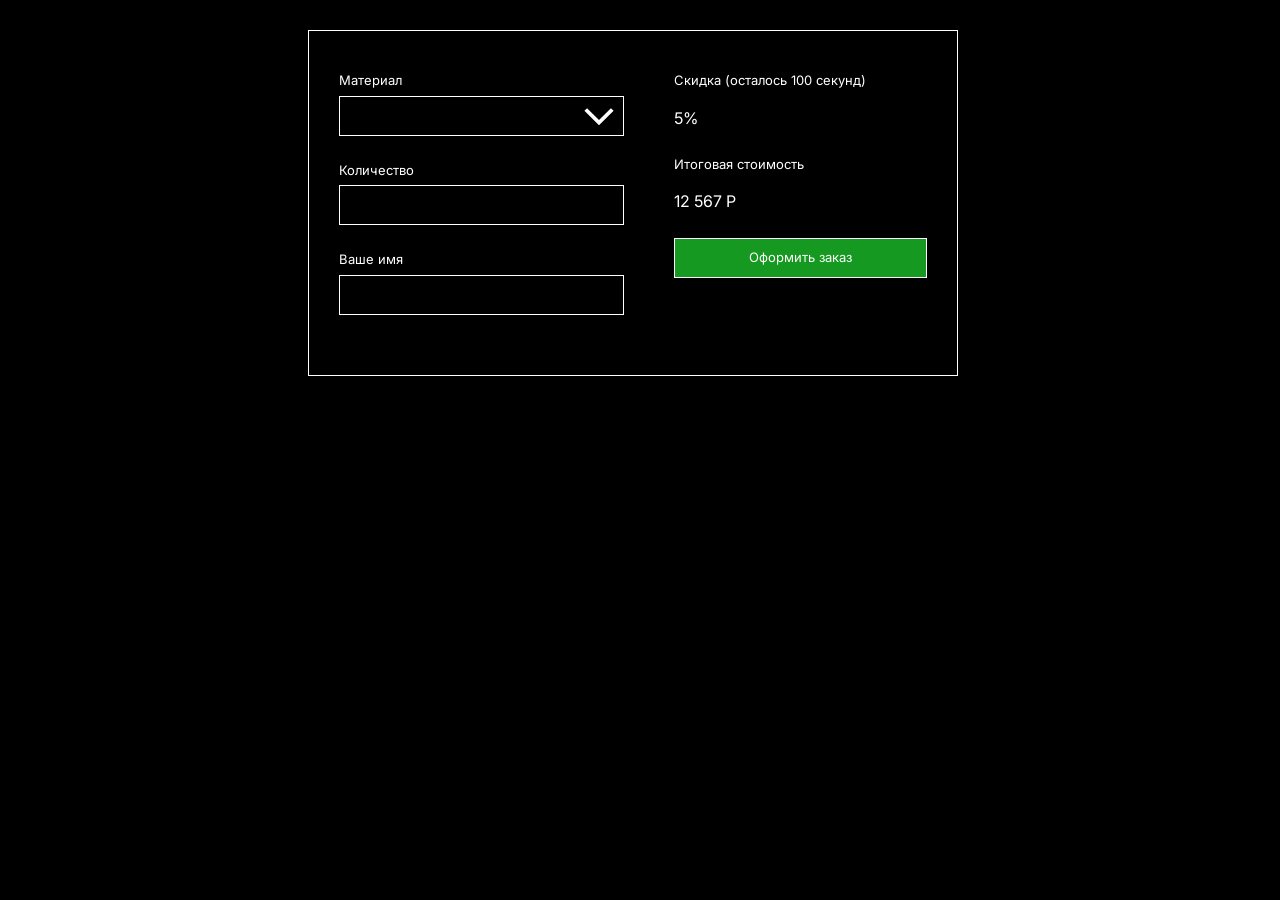
==== index.html @ 0da808e6 "chore: Избавилась от папки src, внезапно осознав, что она совершенно ни к чему" ====
<!DOCTYPE html>
<html lang="en">

<head>
	<meta charset="UTF-8">
	<meta name="viewport" content="width=device-width, initial-scale=1.0">
	<title>Калькулятор услугов</title>
	<link rel="stylesheet" href="/styles/index.css">
	<script type="module" src="/js/index.js"></script>
</head>

<body>
	<div class="calc">
		<form class="calc__form" id="order">
			<div class="calc__field">
				<label class="calc__label" for="material">Материал</label>
				<div class="calc__select-wrapper">
					<select class="calc__select form-element" name="materal" id="material" required></select>
				</div>
			</div>
			<div class="calc__field">
				<label class="calc__label" for="quantity">Количество</label>
				<input class="calc__input form-element" type="text" id="quantity" required>
			</div>
			<div class="calc__field">
				<label class="calc__label" for="name">Ваше имя</label>
				<input class="calc__input form-element" type="text" id="name" required>
			</div>
		</form>


		<div class="calc__totals">
			<div class="calc__discount summary">
				<span class="summary__label">Скидка (осталось 100 секунд)</span>
				<span class="summary__value">5%</span>
			</div>

			<div class="calc__summary summary">
				<span class="summary__label">Итоговая стоимость</span>
				<span class="summary__value">12 567 Р</span>
			</div>

			<button class="calc__button form-element form-element--green" type='button' form="order">Оформить
				заказ</button>
		</div>
	</div>
</body>

</html>
---- styles/index.css ----
@import 'normalize.css';
@import 'fonts.css';
@import 'globals.css';
@import 'variables.css';

@import './components/calc.css';
@import './components/form-element.css';
@import './components/summary.css';
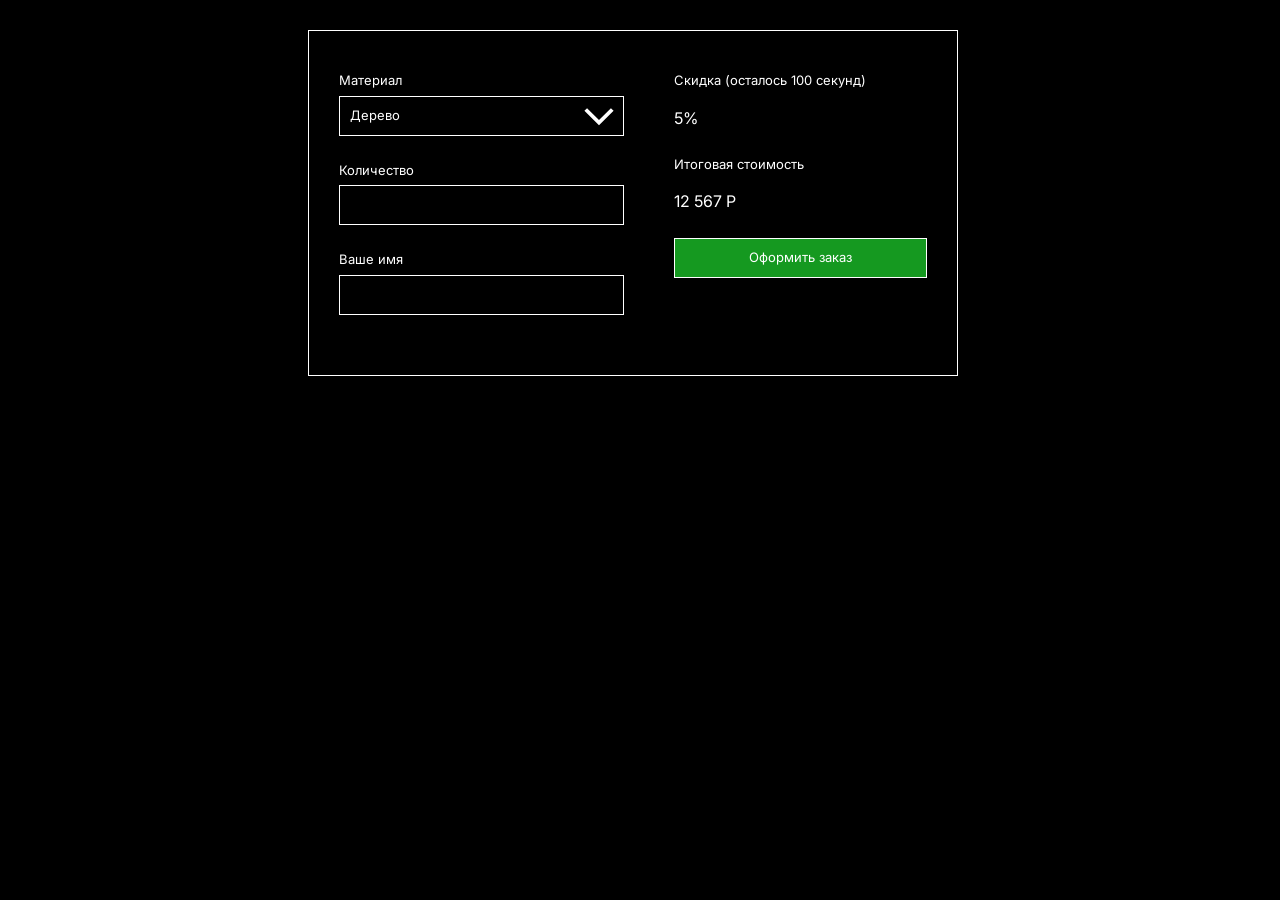
==== commit fb6feb48: "feat: Добавит элемент overlay и логику появления и скрытия" ====
--- a/index.html
+++ b/index.html
@@ -10,12 +10,16 @@
 </head>
 
 <body>
-	<div class="calc">
+	<div class="calc" data-js-calc>
+		<div class="calc__overlay overlay overlay--hidden" data-js-overlay>
+			<span class="overlay__text" data-js-overlay-text>Загрузка...</span>
+		</div>
+
 		<form class="calc__form" id="order">
 			<div class="calc__field">
 				<label class="calc__label" for="material">Материал</label>
-				<div class="calc__select-wrapper">
-					<select class="calc__select form-element" name="materal" id="material" required></select>
+				<div class="calc__select-wrapper" data-js-select-wrapper>
+					<select class="calc__select form-element" name="materal" id="material" required data-js-select></select>
 				</div>
 			</div>
 			<div class="calc__field">
@@ -27,7 +31,6 @@
 				<input class="calc__input form-element" type="text" id="name" required>
 			</div>
 		</form>
-
 
 		<div class="calc__totals">
 			<div class="calc__discount summary">
--- a/styles/index.css
+++ b/styles/index.css
@@ -5,4 +5,5 @@
 
 @import './components/calc.css';
 @import './components/form-element.css';
-@import './components/summary.css';+@import './components/summary.css';
+@import './components/overlay.css';
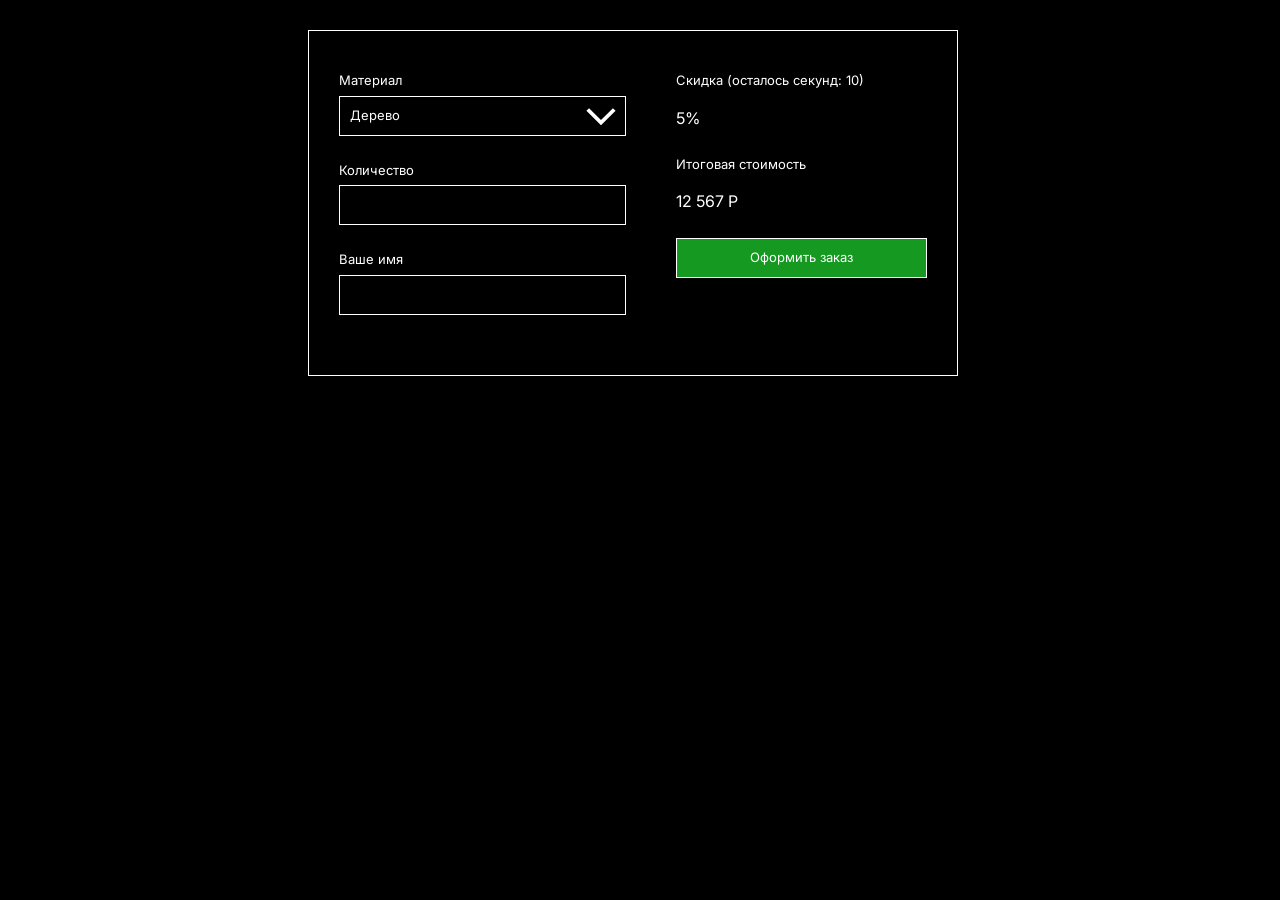
==== commit 96537d06: "feat: Добавит таймер для скидки" ====
--- a/index.html
+++ b/index.html
@@ -5,6 +5,9 @@
 	<meta charset="UTF-8">
 	<meta name="viewport" content="width=device-width, initial-scale=1.0">
 	<title>Калькулятор услугов</title>
+	<link rel="preconnect" href="https://fonts.googleapis.com">
+	<link rel="preconnect" href="https://fonts.gstatic.com" crossorigin>
+	<link href="https://fonts.googleapis.com/css2?family=Inter:opsz@14..32&display=swap" rel="stylesheet">
 	<link rel="stylesheet" href="/styles/index.css">
 	<script type="module" src="/js/index.js"></script>
 </head>
@@ -34,8 +37,8 @@
 
 		<div class="calc__totals">
 			<div class="calc__discount summary">
-				<span class="summary__label">Скидка (осталось 100 секунд)</span>
-				<span class="summary__value">5%</span>
+				<span class="summary__label">Скидка (осталось секунд: <span data-js-timer></span>)</span>
+				<span class="summary__value"><span data-js-discount></span>%</span>
 			</div>
 
 			<div class="calc__summary summary">
--- a/styles/index.css
+++ b/styles/index.css
@@ -1,5 +1,4 @@
 @import 'normalize.css';
-@import 'fonts.css';
 @import 'globals.css';
 @import 'variables.css';
 
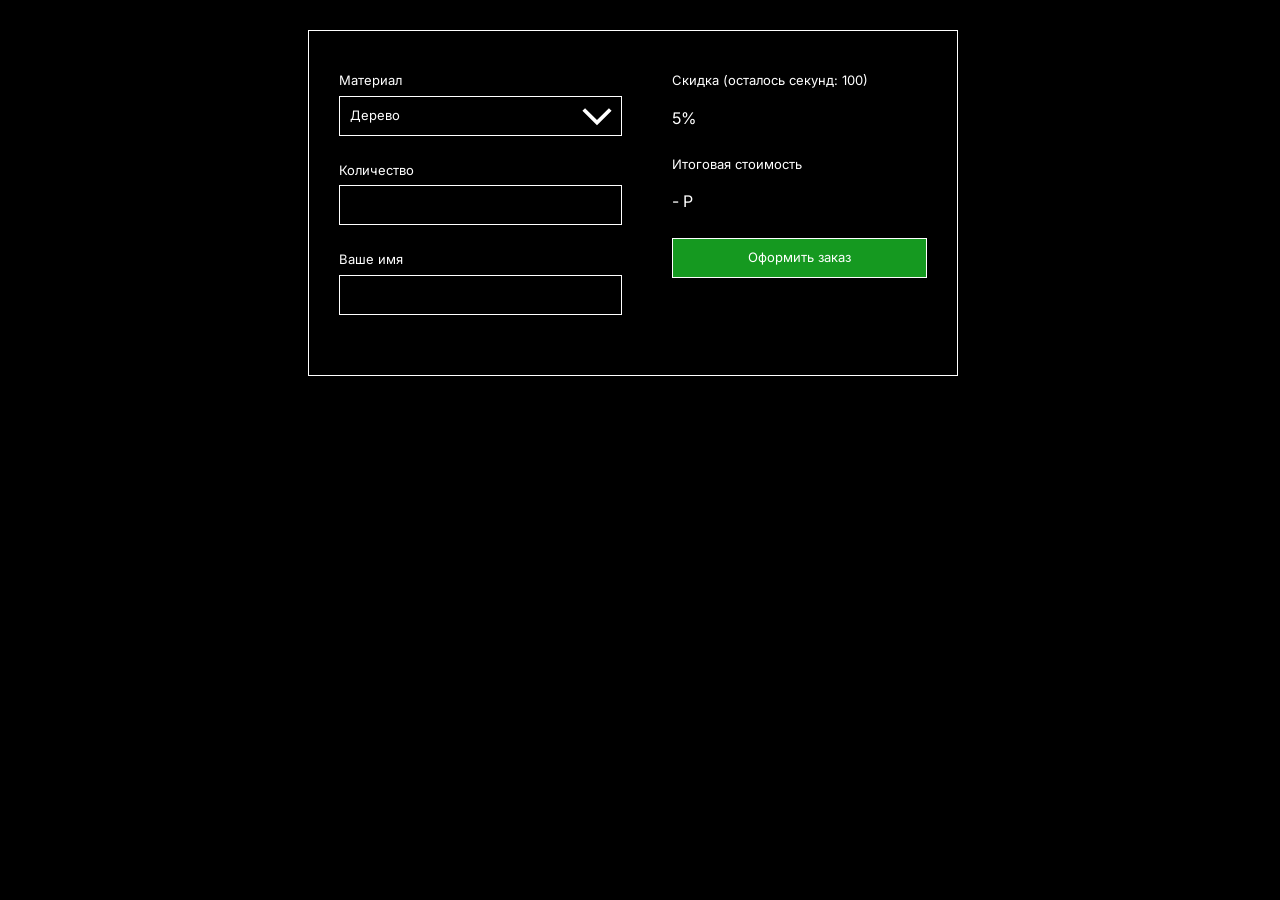
==== commit 605b49ec: "feat: Добавит рассчет итоговой суммы" ====
--- a/index.html
+++ b/index.html
@@ -18,7 +18,7 @@
 			<span class="overlay__text" data-js-overlay-text>Загрузка...</span>
 		</div>
 
-		<form class="calc__form" id="order">
+		<form class="calc__form" id="order" data-js-form novalidate>
 			<div class="calc__field">
 				<label class="calc__label" for="material">Материал</label>
 				<div class="calc__select-wrapper" data-js-select-wrapper>
@@ -27,11 +27,11 @@
 			</div>
 			<div class="calc__field">
 				<label class="calc__label" for="quantity">Количество</label>
-				<input class="calc__input form-element" type="text" id="quantity" required>
+				<input class="calc__input form-element" type="text" id="quantity" autocomplete="off" required>
 			</div>
 			<div class="calc__field">
 				<label class="calc__label" for="name">Ваше имя</label>
-				<input class="calc__input form-element" type="text" id="name" required>
+				<input class="calc__input form-element" type="text" id="name" autocomplete="off" required>
 			</div>
 		</form>
 
@@ -43,11 +43,12 @@
 
 			<div class="calc__summary summary">
 				<span class="summary__label">Итоговая стоимость</span>
-				<span class="summary__value">12 567 Р</span>
+				<span class="summary__value"><span data-js-summary></span> P</span>
 			</div>
 
-			<button class="calc__button form-element form-element--green" type='button' form="order">Оформить
-				заказ</button>
+			<button class="calc__button form-element form-element--green" type='submit' form="order">Оформить
+				заказ
+			</button>
 		</div>
 	</div>
 </body>
--- a/styles/index.css
+++ b/styles/index.css
@@ -5,4 +5,5 @@
 @import './components/calc.css';
 @import './components/form-element.css';
 @import './components/summary.css';
-@import './components/overlay.css';+@import './components/overlay.css';
+@import './components/validation-message.css'
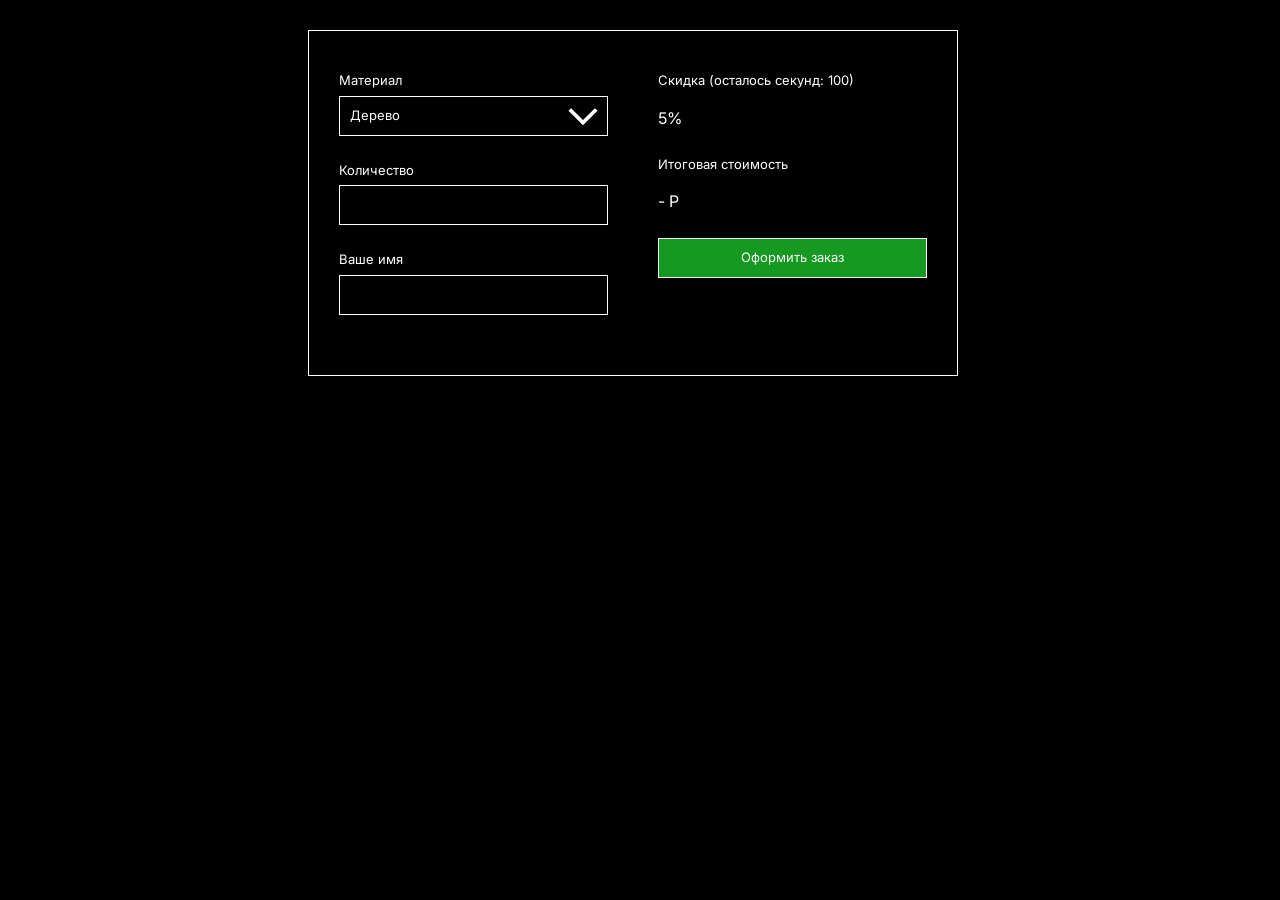
==== commit b16f124e: "Добавит отправку данных формы на сервер" ====
--- a/index.html
+++ b/index.html
@@ -22,16 +22,17 @@
 			<div class="calc__field">
 				<label class="calc__label" for="material">Материал</label>
 				<div class="calc__select-wrapper" data-js-select-wrapper>
-					<select class="calc__select form-element" name="materal" id="material" required data-js-select></select>
+					<select class="calc__select form-element" name="material" id="material" required data-js-select></select>
 				</div>
 			</div>
 			<div class="calc__field">
 				<label class="calc__label" for="quantity">Количество</label>
-				<input class="calc__input form-element" type="text" id="quantity" autocomplete="off" required>
+				<input class="calc__input form-element" type="text" id="quantity" name="quantity" autocomplete="off"
+					required>
 			</div>
 			<div class="calc__field">
 				<label class="calc__label" for="name">Ваше имя</label>
-				<input class="calc__input form-element" type="text" id="name" autocomplete="off" required>
+				<input class="calc__input form-element" type="text" id="name" name="name" autocomplete="off" required>
 			</div>
 		</form>
 
@@ -46,9 +47,12 @@
 				<span class="summary__value"><span data-js-summary></span> P</span>
 			</div>
 
-			<button class="calc__button form-element form-element--green" type='submit' form="order">Оформить
-				заказ
-			</button>
+			<div class="calc__field">
+				<button class="calc__button form-element form-element--green" type='submit' form="order"
+					data-js-form-submit>Оформить заказ
+				</button>
+			</div>
+
 		</div>
 	</div>
 </body>
